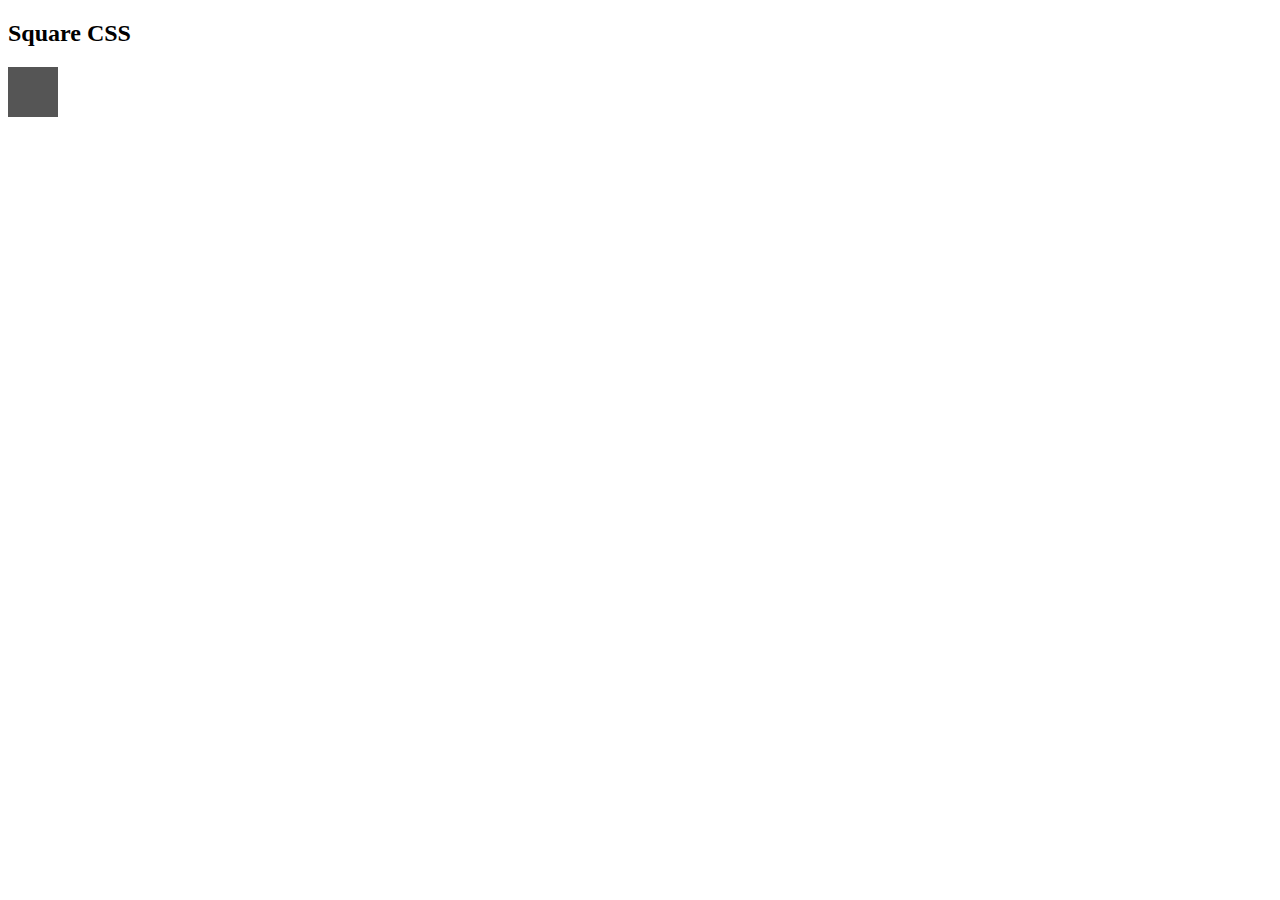
==== index.html @ 99d828a0 "Ryan did stuff" ====
<!DOCTYPE html>
<html>
<head>
    <meta name="viewport" content="width=device-width, initial-scale=1">
    <style>
        .square {
            height: 50px;
            width: 50px;
            background-color: #555;
        }
    </style>
</head>
<body>

<h2>Square CSS</h2>
<div class="square"></div>

</body>
</html>
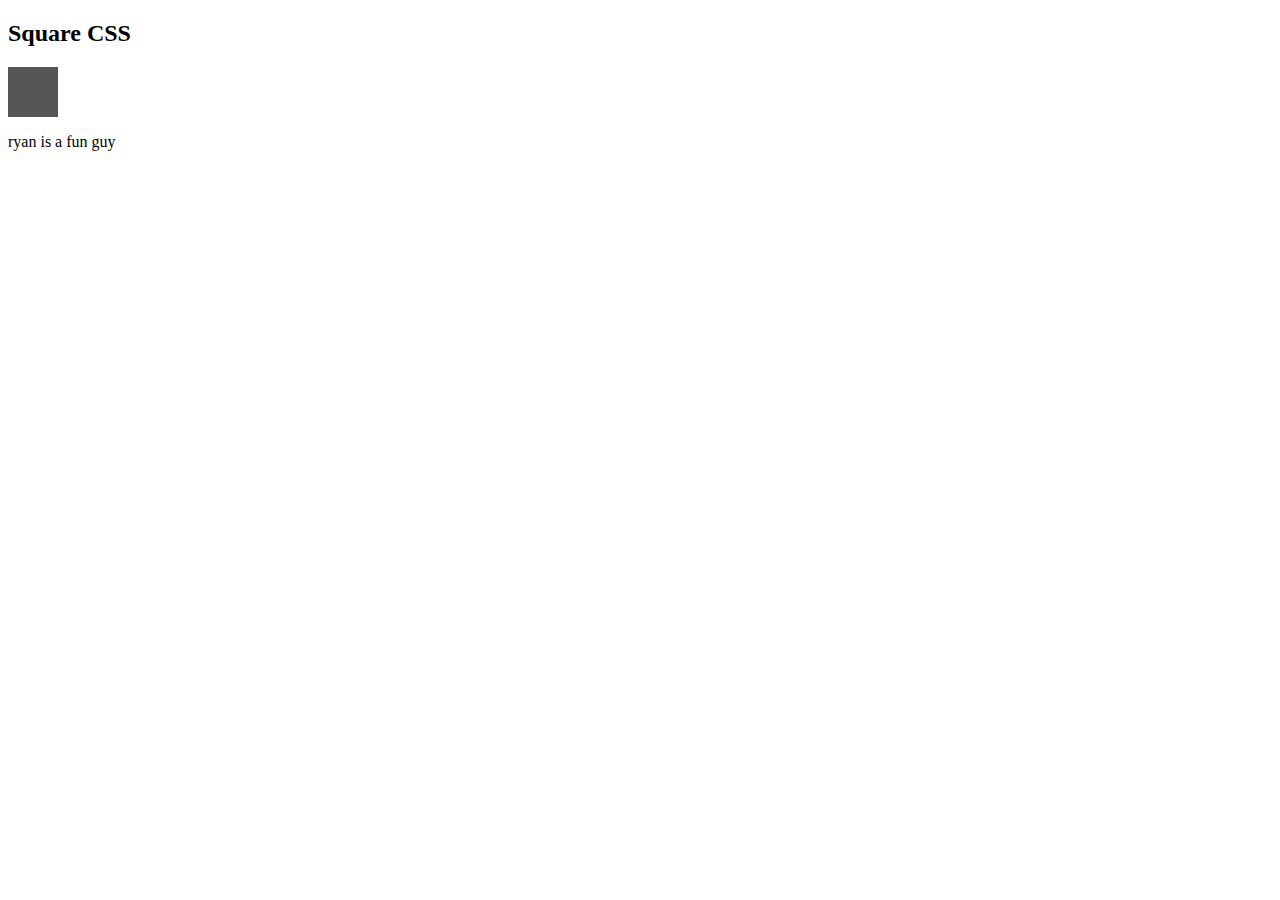
==== commit b98805b6: "I added the word Test" ====
--- a/index.html
+++ b/index.html
@@ -14,6 +14,7 @@
 
 <h2>Square CSS</h2>
 <div class="square"></div>
+<p>ryan is a fun guy</p>
 
 </body>
 </html>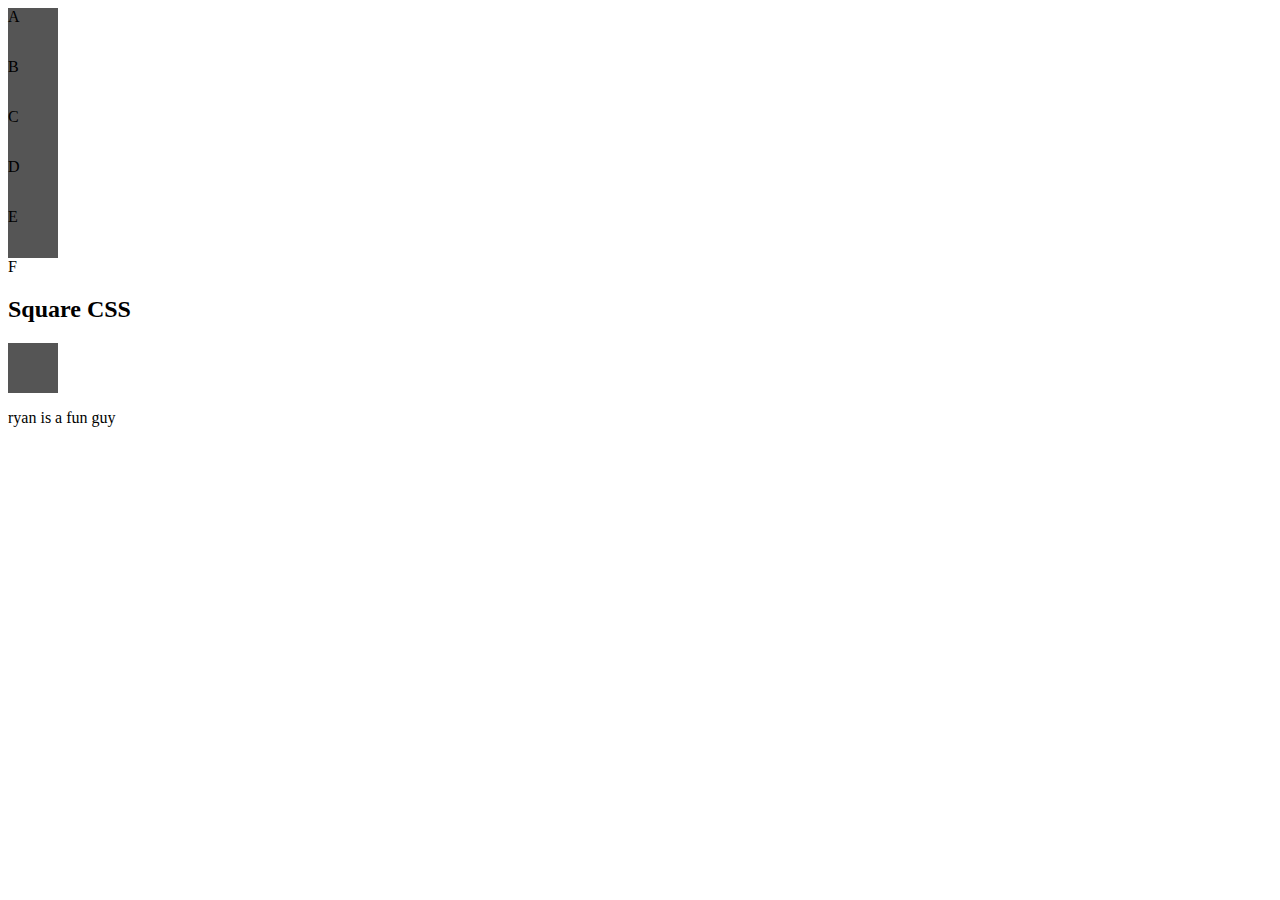
==== commit 356c310e: "Adding files" ====
--- a/index.html
+++ b/index.html
@@ -1,3 +1,29 @@
+<!DOCTYPE html>
+<html lang="">
+
+<link rel="stylesheet" type="text/css" href="styleA.css">
+
+<body>
+    <div class="square">
+        A
+    </div>
+    <div class="square">
+        B
+    </div>
+    <div class="square">
+        C
+    </div>
+    <div class="square">
+        D
+    </div>
+    <div class="square">
+        E
+    </div>
+    <div class="squareF">
+        F
+    </div>
+</body>
+</html>
 <!DOCTYPE html>
 <html>
 <head>
--- a/styleA.css
+++ b/styleA.css
@@ -0,0 +1 @@
+hi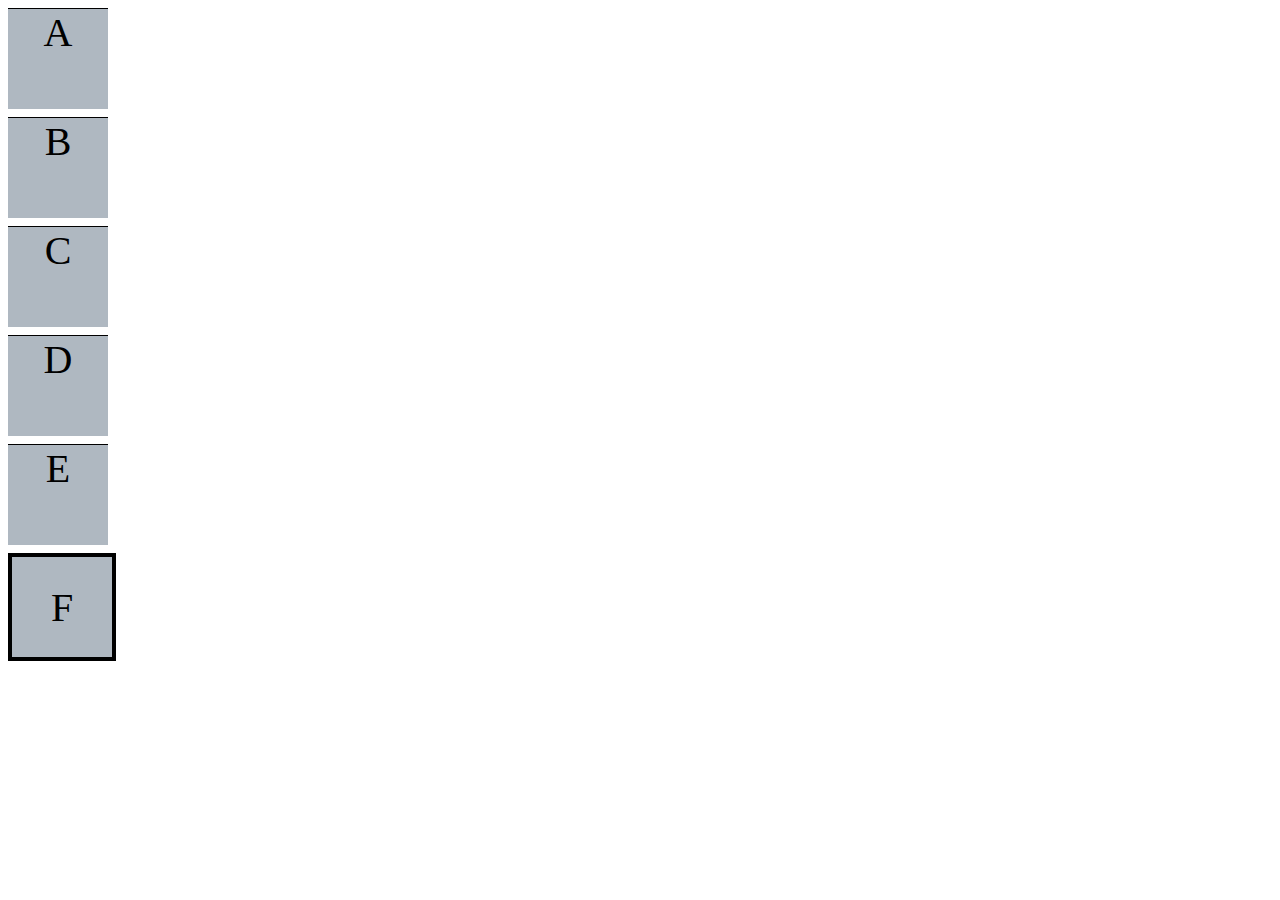
==== commit 9481d887: "Added base code for html and unfinished code for styleA" ====
--- a/index.html
+++ b/index.html
@@ -24,23 +24,3 @@
     </div>
 </body>
 </html>
-<!DOCTYPE html>
-<html>
-<head>
-    <meta name="viewport" content="width=device-width, initial-scale=1">
-    <style>
-        .square {
-            height: 50px;
-            width: 50px;
-            background-color: #555;
-        }
-    </style>
-</head>
-<body>
-
-<h2>Square CSS</h2>
-<div class="square"></div>
-<p>ryan is a fun guy</p>
-
-</body>
-</html>--- a/styleA.css
+++ b/styleA.css
@@ -1 +1,23 @@
-hi+.square {
+    height: 100px;
+    width: 100px;
+    font-size: 40px;
+    background-color: #afb8c1;
+    border-top: 1px solid black;
+    display: flex;
+    justify-content: center;
+    margin-bottom: 8px;
+}
+
+.squareF {
+    height: 100px;
+    width: 100px;
+    font-size: 40px;
+    background-color: #afb8c1;
+    border: 4px solid black;
+    display: flex;
+    justify-content: center;
+    align-items: center;
+    margin-bottom: 8px;
+}
+
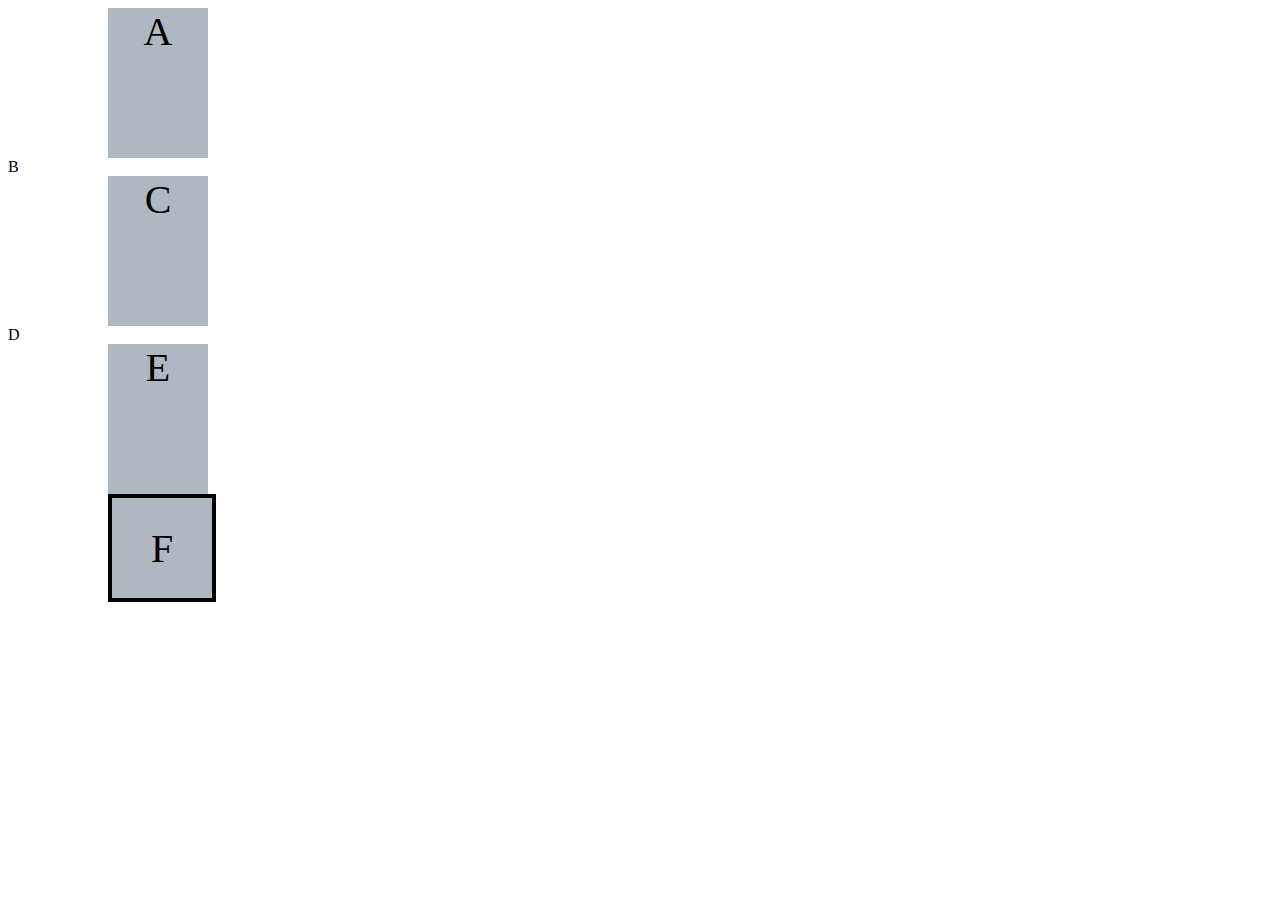
==== commit 33fe5eb2: "Ryan did stuff" ====
--- a/index.html
+++ b/index.html
@@ -1,19 +1,19 @@
 <!DOCTYPE html>
 <html lang="">
 
-<link rel="stylesheet" type="text/css" href="styleA.css">
+<link rel="stylesheet" type="text/css" href="styleB.css">
 
 <body>
     <div class="square">
         A
     </div>
-    <div class="square">
+    <div class="square_alt">
         B
     </div>
     <div class="square">
         C
     </div>
-    <div class="square">
+    <div class="square_alt">
         D
     </div>
     <div class="square">
--- a/styleB.css
+++ b/styleB.css
@@ -0,0 +1,24 @@
+.square {
+    height: 150px;
+    width: 100px;
+    font-size: 40px;
+    background-color: #afb8c1;
+    border-left: 10px dot-dash black;
+    display: flex;
+    justify-content: center;
+    margin-left: 100px;
+    margin-right: 10px;
+}
+
+.squareF {
+    height: 100px;
+    width: 100px;
+    font-size: 40px;
+    background-color: #afb8c1;
+    border: 4px solid black;
+    display: flex;
+    justify-content: center;
+    align-items: center;
+    margin-left: 100px;
+}
+
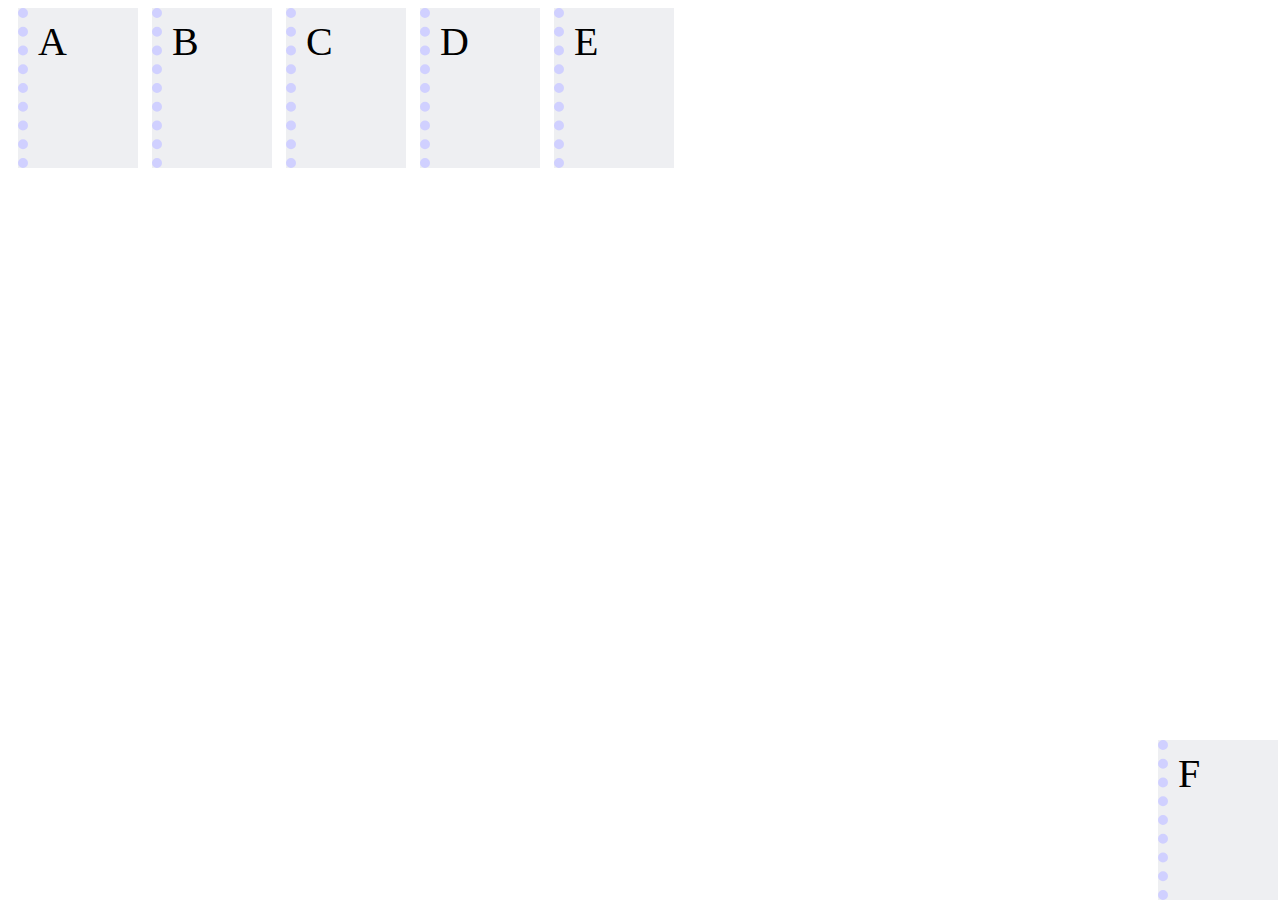
==== commit 9bba4442: "I finished styleB.css. It now is spread out horizontally using inline elements instead of block elem" ====
--- a/index.html
+++ b/index.html
@@ -4,23 +4,26 @@
 <link rel="stylesheet" type="text/css" href="styleB.css">
 
 <body>
-    <div class="square">
+<div style="white-space: nowrap">
+    <div class="square e">
         A
     </div>
-    <div class="square_alt">
+    <div class="square e">
         B
     </div>
-    <div class="square">
+    <div class="square e">
         C
     </div>
-    <div class="square_alt">
+    <div class="square e">
         D
     </div>
-    <div class="square">
+    <div class="square e" style="margin-right: 10px;">
         E
     </div>
-    <div class="squareF">
+    <div class="e squareF">
         F
     </div>
+</div>
+
 </body>
-</html>
+</html>--- a/styleB.css
+++ b/styleB.css
@@ -2,23 +2,39 @@
     height: 150px;
     width: 100px;
     font-size: 40px;
-    background-color: #afb8c1;
-    border-left: 10px dot-dash black;
-    display: flex;
-    justify-content: center;
-    margin-left: 100px;
-    margin-right: 10px;
+    font-family: Tahoma, serif;
+    background-color: #eeeff2;
+    border-left: 10px dotted #D0D0FF;
+
+    padding-top: 10px;
+    padding-left: 10px;
+
+    margin-left: 10px;
+    display: inline-block;
+
+
+}
+
+.e:hover{
+    background-color:yellow;
 }
 
 .squareF {
-    height: 100px;
+
+    height: 150px;
     width: 100px;
     font-size: 40px;
-    background-color: #afb8c1;
-    border: 4px solid black;
-    display: flex;
-    justify-content: center;
-    align-items: center;
-    margin-left: 100px;
+    font-family: Tahoma, serif;
+    background-color: #eeeff2;
+    border-left: 10px dotted #D0D0FF;
+
+    padding-top: 10px;
+    padding-left: 10px;
+
+    justify-content: left;
+    position: fixed;
+    bottom: 0;
+    right: 2px;
+
 }
 
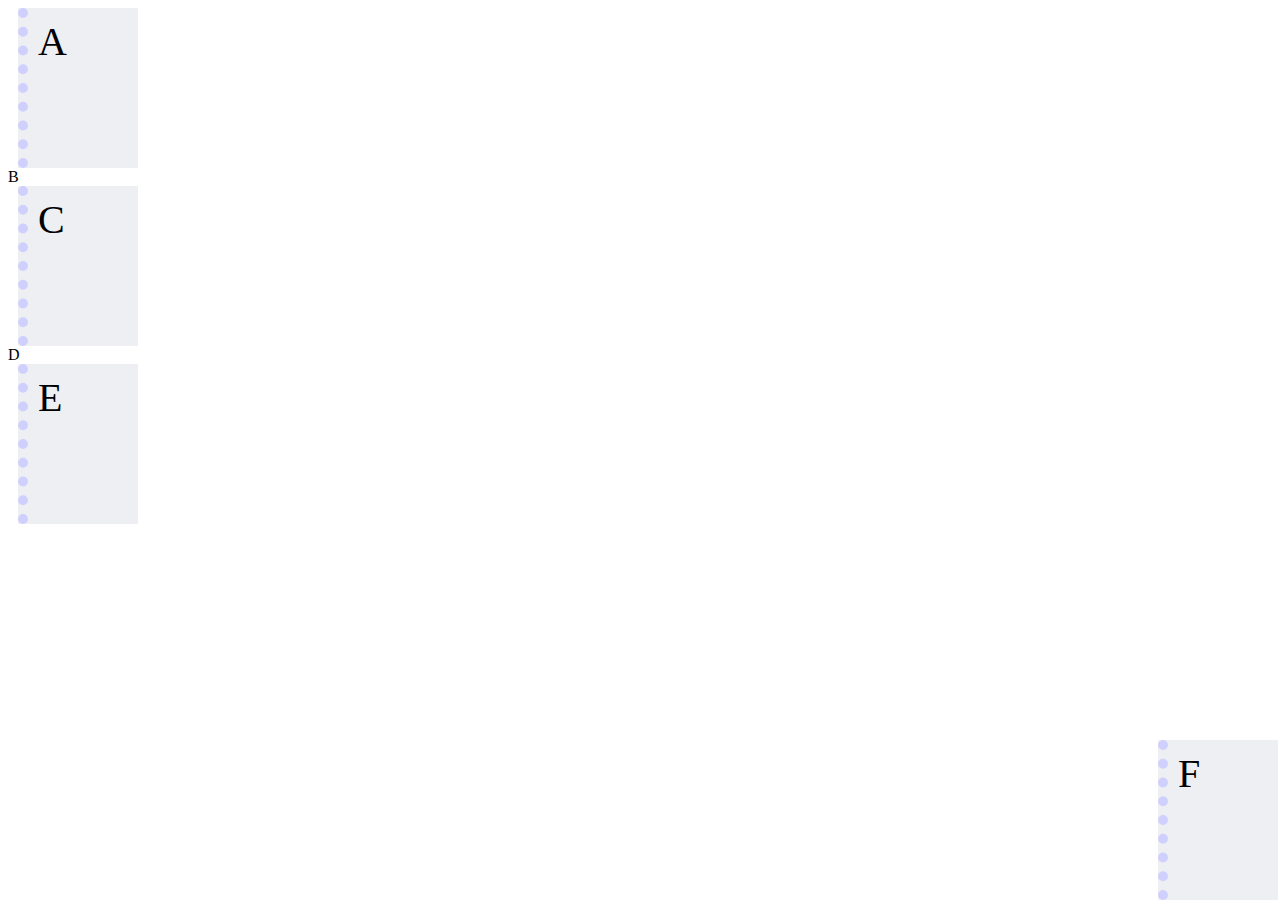
==== commit ba737753: "I had to go back in history and find Ryans Push and re-push it because I overworte it by accident" ====
--- a/index.html
+++ b/index.html
@@ -4,26 +4,23 @@
 <link rel="stylesheet" type="text/css" href="styleB.css">
 
 <body>
-<div style="white-space: nowrap">
-    <div class="square e">
-        A
-    </div>
-    <div class="square e">
-        B
-    </div>
-    <div class="square e">
-        C
-    </div>
-    <div class="square e">
-        D
-    </div>
-    <div class="square e" style="margin-right: 10px;">
-        E
-    </div>
-    <div class="e squareF">
-        F
-    </div>
+<div class="square">
+    A
 </div>
-
+<div class="square_alt">
+    B
+</div>
+<div class="square">
+    C
+</div>
+<div class="square_alt">
+    D
+</div>
+<div class="square">
+    E
+</div>
+<div class="squareF">
+    F
+</div>
 </body>
-</html>+</html>
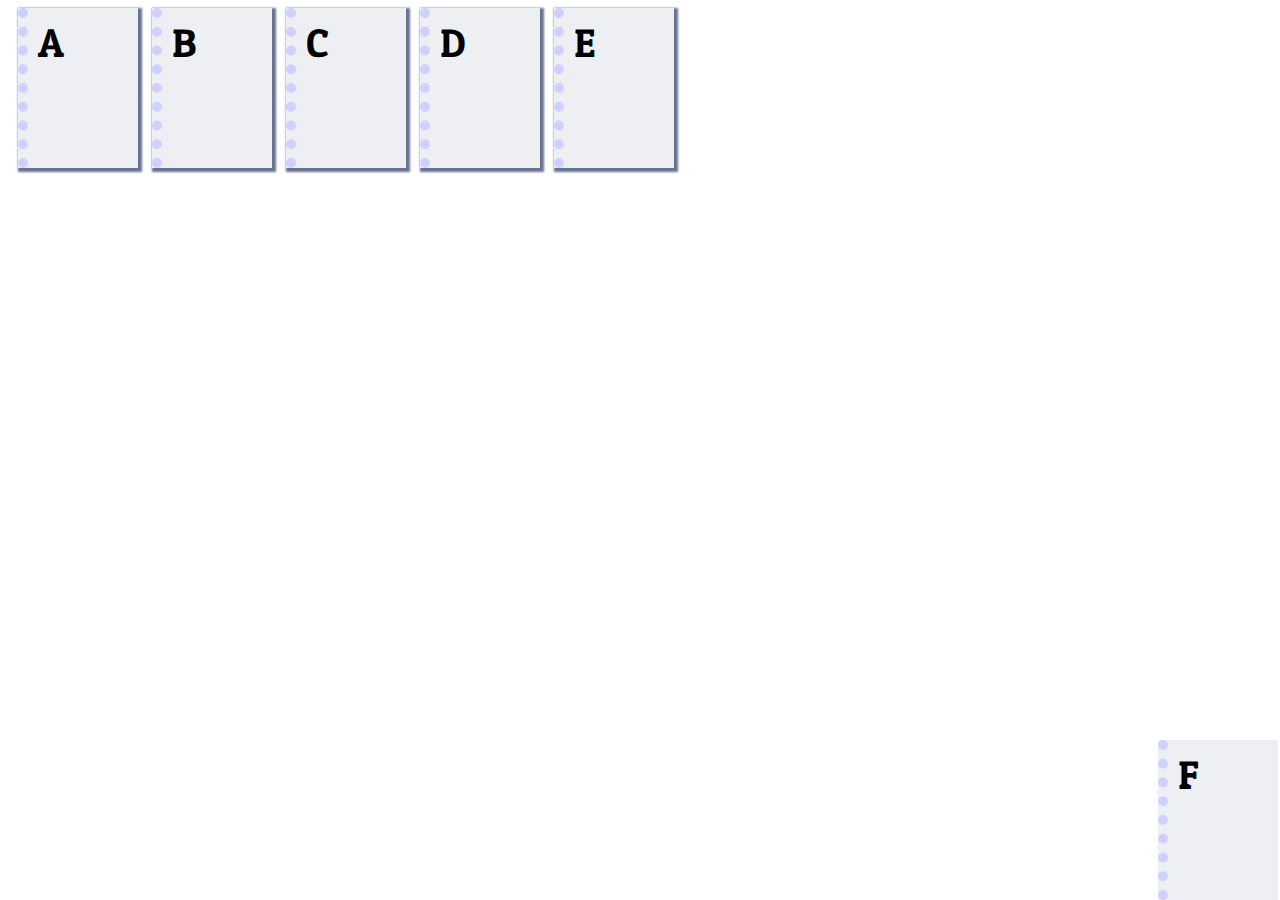
==== commit ed134b48: "Read the project details and saw that we need to have a single HTML file so I manually merged the tw" ====
--- a/index.html
+++ b/index.html
@@ -1,25 +1,32 @@
 <!DOCTYPE html>
 <html lang="">
 
-<link rel="stylesheet" type="text/css" href="styleB.css">
+<link rel="stylesheet" type="text/css" href="styleC.css">
+
+<link rel="preconnect" href="https://fonts.googleapis.com">
+<link rel="preconnect" href="https://fonts.gstatic.com" crossorigin>
+<link href="https://fonts.googleapis.com/css2?family=Patua+One&family=Rubik+Iso&family=Sofia+Sans&display=swap" rel="stylesheet">
+
 
 <body>
-<div class="square">
-    A
+<div style="white-space: nowrap">
+    <div class="square e">
+        A
+    </div>
+    <div class="square alt e">
+        B
+    </div>
+    <div class="square e">
+        C
+    </div>
+    <div class="square alt e">
+        D
+    </div>
+    <div class="square e">
+        E
+    </div>
 </div>
-<div class="square_alt">
-    B
-</div>
-<div class="square">
-    C
-</div>
-<div class="square_alt">
-    D
-</div>
-<div class="square">
-    E
-</div>
-<div class="squareF">
+<div class="squareF e">
     F
 </div>
 </body>
--- a/styleC.css
+++ b/styleC.css
@@ -0,0 +1,43 @@
+.square {
+    height: 150px;
+    width: 100px;
+    font-size: 40px;
+    font-family: 'Patua One', cursive, sans-serif;
+    background-color: #eeeff2;
+    border-left: 10px dotted #D0D0FF;
+
+    padding-top: 10px;
+    padding-left: 10px;
+
+    margin-left: 10px;
+    display: inline-block;
+    box-shadow: 2px 2px 2px 2px #687291;
+
+
+
+
+}
+
+.e:hover{
+    background-color:yellow;
+    box-shadow: 5px 5px 5px 5px #687291;
+}
+
+.squareF {
+
+    height: 150px;
+    width: 100px;
+    font-size: 40px;
+    font-family: 'Patua One', cursive, sans-serif;
+    background-color: #eeeff2;
+    border-left: 10px dotted #D0D0FF;
+
+    padding-top: 10px;
+    padding-left: 10px;
+
+    justify-content: left;
+    position: fixed;
+    bottom: 0;
+    right: 2px;
+
+}
